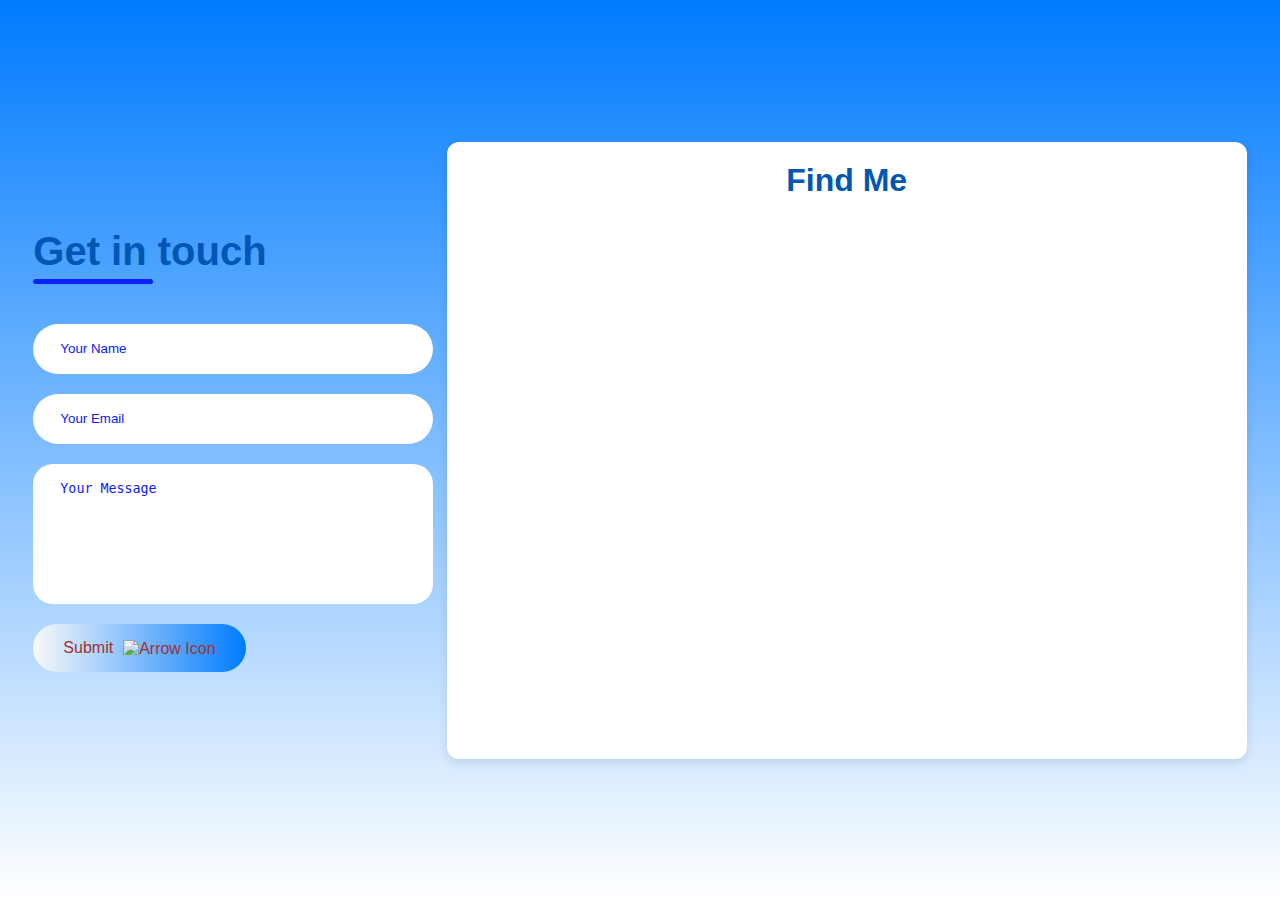
==== Contact Me 2.html @ 6fabc6d4 "Add files via upload" ====
<!DOCTYPE html>
<html lang="en">
<head>
    <meta charset="UTF-8">
    <meta name="viewport" content="width=device-width, initial-scale=1.0">
    <title>Contact Me - For More Information</title>
    <link rel="stylesheet" href="style 2.css"> 
</head>
<body>
    <div class="contact-container">
        <form action="https://api.web3forms.com/submit" method="POST" class="contact-left">
            <div class="contact-left-title"> 
                <h2>Get in touch</h2>
                <hr>
            </div>
            <input type="hidden" name="access_key" value="ba04d2e6-491d-4c7d-92c7-00776f03c0a3">
            <input type="text" name="name" placeholder="Your Name" class="contact-inputs" required>
            <input type="email" name="email" placeholder="Your Email" class="contact-inputs" required>
            <textarea name="message" placeholder="Your Message" class="contact-inputs" required></textarea>
            <button type="submit">Submit<img src="arrow_icon.png" alt="Arrow Icon"></button> 
        </form>
</body>
</html>
<body>
    <div class="container">
        <h1>Find Me</h1>
        <iframe src="https://www.google.com/maps/embed?pb=!1m14!1m8!1m3!1d3950.962187815558!2d102.26309753331275!3d2.2524390715378377!3m2!1i1024!2i768!4f13.1!3m3!1m2!1s0x31d1e55703157657%3A0xfed5cef054e0c8a5!2s42%2C%20Jalan%20SJ%201%2F12%2C%20Taman%20Seri%20Jati%2C%2075350%20Melaka!5e1!3m2!1sen!2smy!4v1732558723443!5m2!1sen!2smy" width="600" height="450" style="border:0;" allowfullscreen="" loading="lazy" referrerpolicy="no-referrer-when-downgrade"></iframe>
       </div>
</body>
---- style 2.css ----
/* Global Styles */
* {
    padding: 0;
    margin: 0;
    box-sizing: border-box;
}

body {
    font-family: 'Outfit', sans-serif;
    background: linear-gradient(#007BFF, #fff);
}

/* Contact Container */
.contact-container {
    height: 100vh;
    display: flex;
    align-items: center;
    justify-content: space-evenly;
    padding: 20px;
}

.contact-left {
    display: flex;
    flex-direction: column;
    align-items: flex-start;
    gap: 20px;
}

.contact-left-title h2 {
    font-weight: 600;
    color: #0056b3;
    font-size: 40px;
    margin-bottom: 5px;
}

.contact-left-title hr {
    border: none;
    width: 120px;
    height: 5px;
    background-color: #0c20fa;
    border-radius: 10px;
    margin-bottom: 20px;
}

.contact-inputs {
    width: 400px;
    height: 50px;
    border: 2px solid transparent;
    outline: none;
    padding-left: 25px;
    font-weight: 500;
    color: #0c20fa;
    border-radius: 50px;
}

.contact-left textarea {
    height: 140px;
    padding-top: 15px;
    padding-left: 25px;
    border-radius: 20px;
    resize: none; /* Prevent resizing */
}

.contact-inputs:focus {
    border-color: #ff994f;
}

.contact-inputs::placeholder {
    color: #0c20fa;
}

.contact-left button {
    display: flex;
    align-items: center;
    padding: 15px 30px;
    font-size: 16px;
    color: #a13030;
    gap: 10px;
    border: none;
    border-radius: 50px;
    background: linear-gradient(270deg, #007BFF, #f9f9f9);
    cursor: pointer;
}

.contact-left button img {
    height: 15px;
}

.contact-right img {
    width: 500px;
    max-width: 100%;
    height: auto;
}

@media (max-width: 800px) {
    .contact-inputs {
        width: 80vw;
    }

    .contact-right {
        display: none;
    }
}
* {
    margin: 0;
    padding: 0;
    box-sizing: border-box;
}
.container {
    display: flex;
    flex-direction: column;
    justify-content: center;
    align-items: center;
    text-align: center;
    width: 100%; 
    max-width: 800px; 
    padding: 20px; 
    background: #fff; 
    box-shadow: 0 4px 10px rgba(0, 0, 0, 0.1); 
    border-radius: 12px; 
}
h1 {
    color: #0056b3;
    margin-bottom: 40px;
    font-size: 32px;
    font-weight: bold;
}
iframe {
    width: 100%;
    max-width: 700px;
    height: 500px;
    border: none; 
    border-radius: 10px; 
}
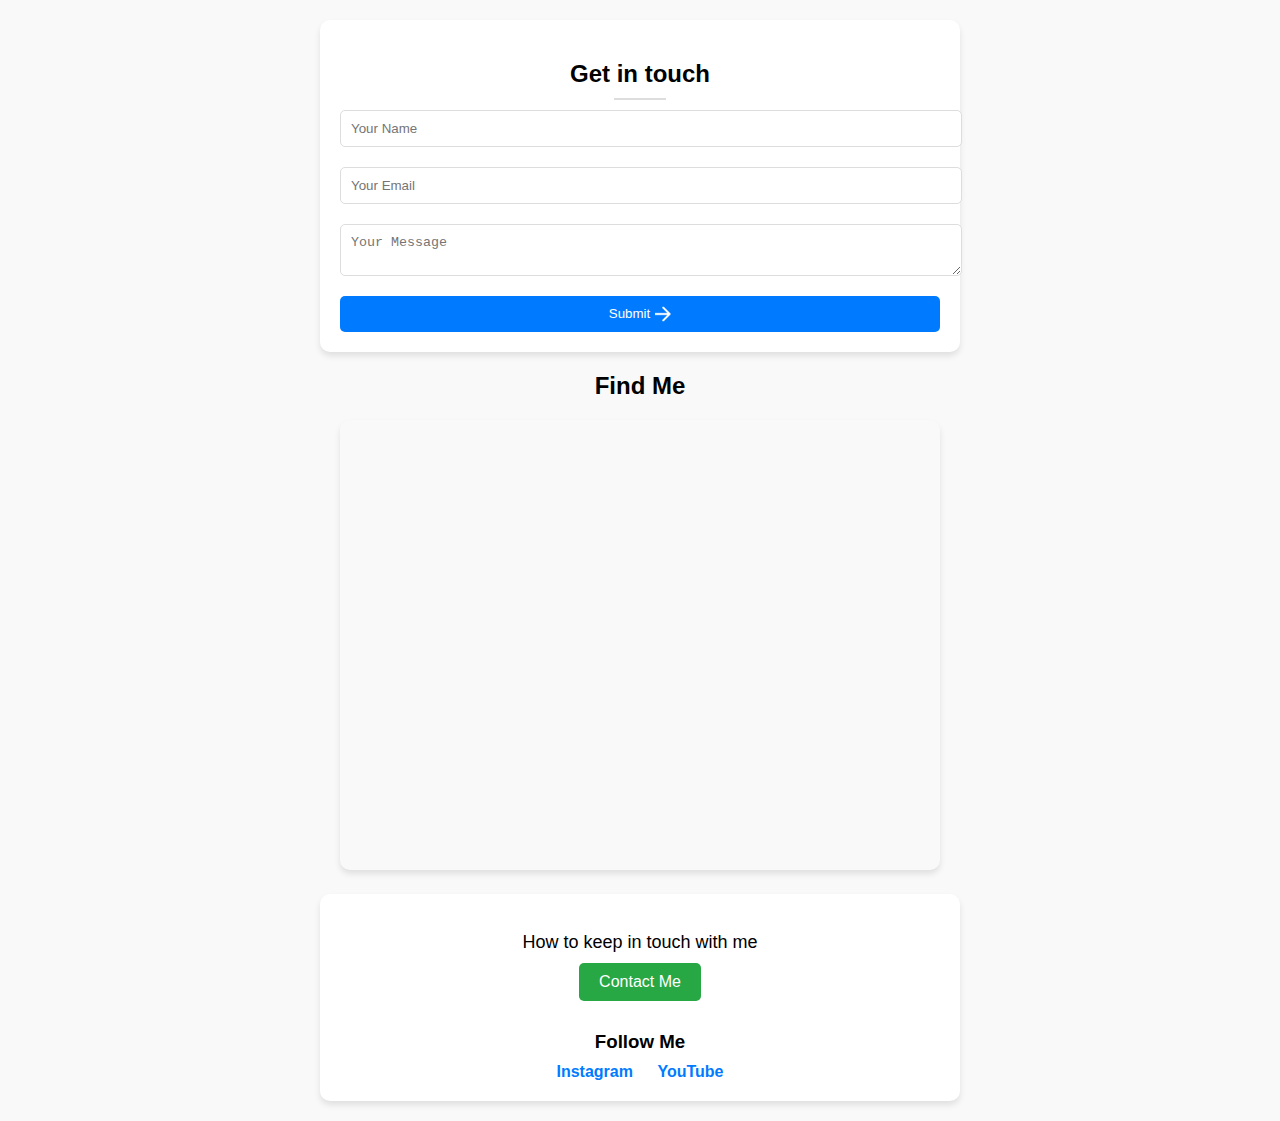
==== commit d12032de: "Add files via upload" ====
--- a/Contact Me 2.html
+++ b/Contact Me 2.html
@@ -4,7 +4,133 @@
     <meta charset="UTF-8">
     <meta name="viewport" content="width=device-width, initial-scale=1.0">
     <title>Contact Me - For More Information</title>
-    <link rel="stylesheet" href="style 2.css"> 
+    <style>
+        body {
+            font-family: Arial, sans-serif;
+            margin: 0;
+            padding: 0;
+            box-sizing: border-box;
+            background-color: #f9f9f9;
+        }
+
+        .contact-container {
+            display: flex;
+            flex-direction: column;
+            align-items: center;
+            justify-content: center;
+            padding: 20px;
+            background-color: #ffffff;
+            box-shadow: 0 4px 6px rgba(0, 0, 0, 0.1);
+            margin: 20px auto;
+            width: 90%;
+            max-width: 600px;
+            border-radius: 10px;
+        }
+
+        .contact-left {
+            display: flex;
+            flex-direction: column;
+            width: 100%;
+        }
+
+        .contact-left-title h2 {
+            font-size: 24px;
+            text-align: center;
+            margin-bottom: 10px;
+        }
+
+        .contact-left-title hr {
+            margin: 0 auto;
+            width: 50px;
+            border: 1px solid #ddd;
+        }
+
+        .contact-inputs {
+            margin: 10px 0;
+            padding: 10px;
+            width: 100%;
+            border: 1px solid #ddd;
+            border-radius: 5px;
+        }
+
+        button {
+            display: flex;
+            align-items: center;
+            justify-content: center;
+            padding: 10px 15px;
+            background-color: #007BFF;
+            color: white;
+            border: none;
+            border-radius: 5px;
+            cursor: pointer;
+            margin-top: 10px;
+        }
+
+        button img {
+            margin-left: 5px;
+            width: 16px;
+            height: 16px;
+        }
+
+        /* Map Section */
+        .container {
+            text-align: center;
+            margin: 20px auto;
+        }
+
+        .container h1 {
+            font-size: 24px;
+            margin-bottom: 20px;
+        }
+
+        iframe {
+            border-radius: 10px;
+            box-shadow: 0 4px 6px rgba(0, 0, 0, 0.1);
+        }
+
+        /* Contact Me Section */
+        .contact-me {
+            text-align: center;
+            margin: 20px auto;
+            padding: 20px;
+            background-color: #ffffff;
+            box-shadow: 0 4px 6px rgba(0, 0, 0, 0.1);
+            border-radius: 10px;
+            width: 90%;
+            max-width: 600px;
+        }
+
+        .contact-me p {
+            font-size: 18px;
+            margin-bottom: 10px;
+        }
+
+        .button-two {
+            display: inline-block;
+            padding: 10px 20px;
+            background-color: #28a745;
+            color: white;
+            border-radius: 5px;
+            text-decoration: none;
+            margin-bottom: 10px;
+        }
+
+        .social-media {
+            margin-top: 20px;
+        }
+
+        .social-media h3 {
+            margin-bottom: 10px;
+        }
+
+        .social-icon {
+            display: inline-block;
+            margin: 0 10px;
+            text-decoration: none;
+            color: #007BFF;
+            font-weight: bold;
+        }
+    </style>
 </head>
 <body>
     <div class="contact-container">
@@ -19,11 +145,22 @@
             <textarea name="message" placeholder="Your Message" class="contact-inputs" required></textarea>
             <button type="submit">Submit<img src="arrow_icon.png" alt="Arrow Icon"></button> 
         </form>
-</body>
-</html>
-<body>
+    </div>
+
+
     <div class="container">
         <h1>Find Me</h1>
         <iframe src="https://www.google.com/maps/embed?pb=!1m14!1m8!1m3!1d3950.962187815558!2d102.26309753331275!3d2.2524390715378377!3m2!1i1024!2i768!4f13.1!3m3!1m2!1s0x31d1e55703157657%3A0xfed5cef054e0c8a5!2s42%2C%20Jalan%20SJ%201%2F12%2C%20Taman%20Seri%20Jati%2C%2075350%20Melaka!5e1!3m2!1sen!2smy!4v1732558723443!5m2!1sen!2smy" width="600" height="450" style="border:0;" allowfullscreen="" loading="lazy" referrerpolicy="no-referrer-when-downgrade"></iframe>
-       </div>
-</body>+    </div>
+
+    <div id="contact" class="contact-me">
+        <p>How to keep in touch with me</p>
+        <a class="button-two" href="Contact Me 2.html">Contact Me</a>
+        <div class="social-media">
+          <h3>Follow Me</h3>
+          <a href="https://www.instagram.com/" target="_blank" class="social-icon">Instagram</a>
+          <a href="https://www.youtube.com/@BibliotecaSegamat" target="_blank" class="social-icon">YouTube</a>
+        </div>
+    </div>
+</body>
+</html>
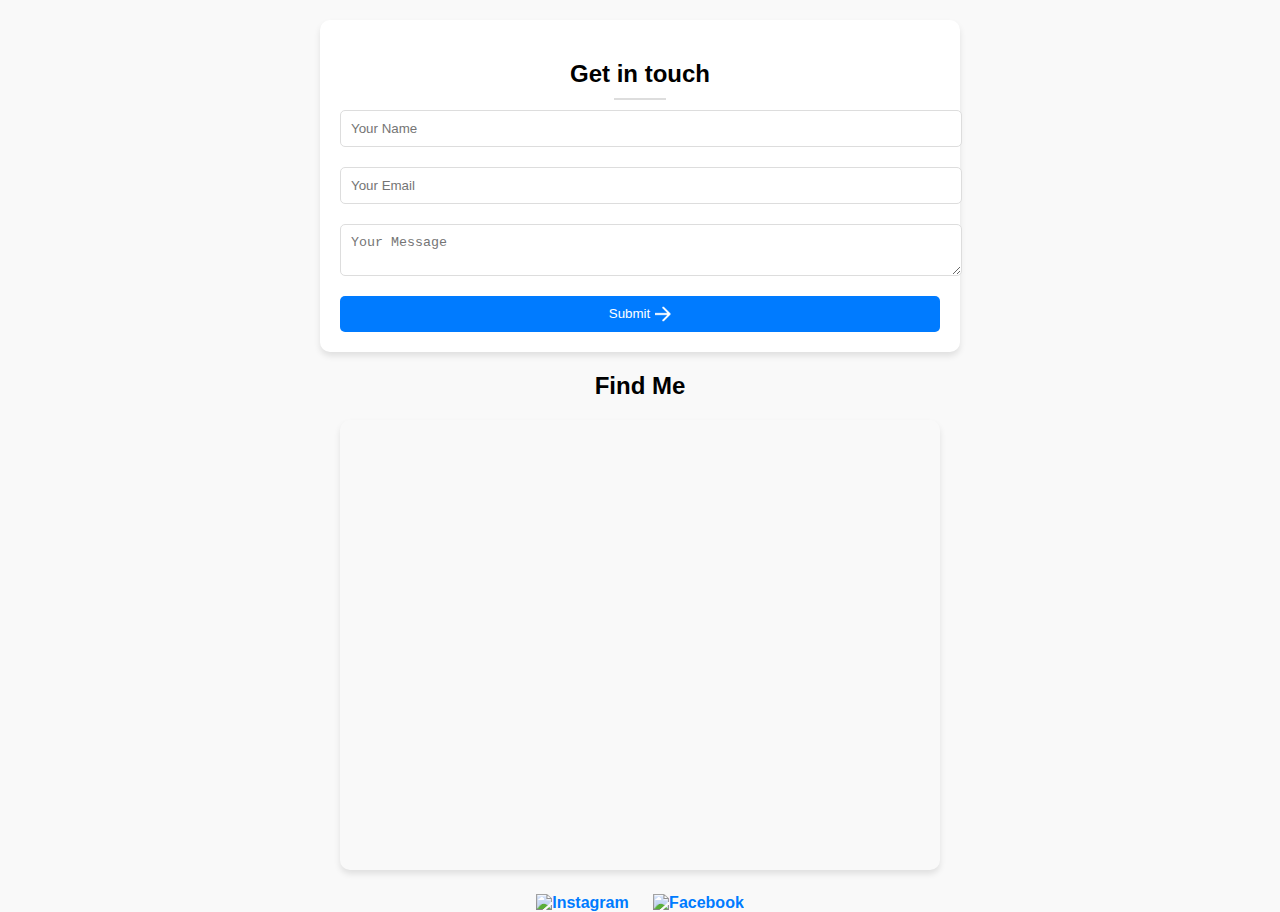
==== commit 739569ba: "Add files via upload" ====
--- a/Contact Me 2.html
+++ b/Contact Me 2.html
@@ -147,20 +147,35 @@
         </form>
     </div>
 
-
+<center>
     <div class="container">
         <h1>Find Me</h1>
         <iframe src="https://www.google.com/maps/embed?pb=!1m14!1m8!1m3!1d3950.962187815558!2d102.26309753331275!3d2.2524390715378377!3m2!1i1024!2i768!4f13.1!3m3!1m2!1s0x31d1e55703157657%3A0xfed5cef054e0c8a5!2s42%2C%20Jalan%20SJ%201%2F12%2C%20Taman%20Seri%20Jati%2C%2075350%20Melaka!5e1!3m2!1sen!2smy!4v1732558723443!5m2!1sen!2smy" width="600" height="450" style="border:0;" allowfullscreen="" loading="lazy" referrerpolicy="no-referrer-when-downgrade"></iframe>
-    </div>
-
-    <div id="contact" class="contact-me">
-        <p>How to keep in touch with me</p>
-        <a class="button-two" href="Contact Me 2.html">Contact Me</a>
-        <div class="social-media">
-          <h3>Follow Me</h3>
-          <a href="https://www.instagram.com/" target="_blank" class="social-icon">Instagram</a>
-          <a href="https://www.youtube.com/@BibliotecaSegamat" target="_blank" class="social-icon">YouTube</a>
+        </div></div class="social-media">
+        <a href="https://www.instagram.com/nabieliqraizz?igsh=OHpueGhyMHN5YjI4&utm_source=qr" target="_blank" class="social-icon"><img src="gambar8.jpeg" alt="Instagram"></a>
+        <a href="https://www.facebook.com/share/15RzaAC1DR/?mibextid=LQQJ4d" target="_blank" class="social-icon"><img src="gambar7.png" alt="Facebook"></a>
+       
+       <style>
+        .social-media {
+            display: flex;
+            justify-content: center;
+            gap: 1rem;
+            margin-top: 1rem;
+          }
+          
+          .social-icon img {
+            width: 90px;
+            height: 90px;
+            object-fit: cover;
+            transition: transform 0.3s ease-in-out;
+          }
+          .social-icon img:hover {
+                transform: scale(1.2);
+          }
+        </style>
+          
         </div>
+    </center>
     </div>
 </body>
 </html>
